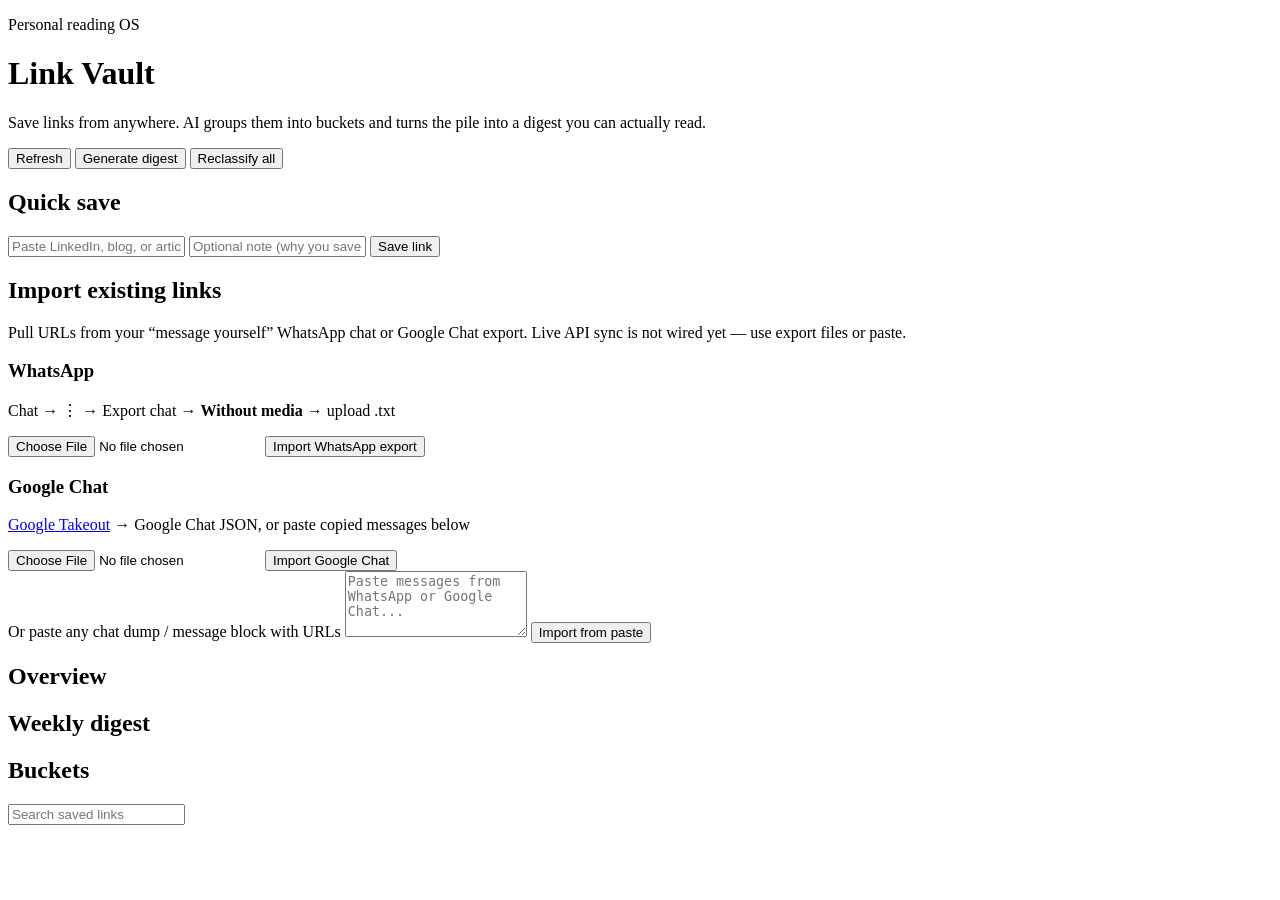
==== web/index.html @ b8b97b3b "code files" ====
<!DOCTYPE html>
<html lang="en">
  <head>
    <meta charset="UTF-8" />
    <meta name="viewport" content="width=device-width, initial-scale=1.0" />
    <title>Link Vault</title>
    <link rel="stylesheet" href="/assets/styles.css" />
  </head>
  <body>
    <header class="hero">
      <div>
        <p class="eyebrow">Personal reading OS</p>
        <h1>Link Vault</h1>
        <p class="subtitle">
          Save links from anywhere. AI groups them into buckets and turns the pile into a digest you can actually read.
        </p>
      </div>
      <div class="hero-actions">
        <button id="refreshBtn" class="btn secondary">Refresh</button>
        <button id="digestBtn" class="btn primary">Generate digest</button>
        <button id="reclassifyBtn" class="btn secondary" title="Apply new bucket labels to all saved links">Reclassify all</button>
      </div>
    </header>

    <main class="layout">
      <section class="panel save-panel">
        <h2>Quick save</h2>
        <form id="saveForm" class="save-form">
          <input
            id="urlInput"
            type="url"
            placeholder="Paste LinkedIn, blog, or article URL"
            required
          />
          <input id="noteInput" type="text" placeholder="Optional note (why you saved it)" />
          <button type="submit" class="btn primary">Save link</button>
        </form>
        <p id="saveStatus" class="status"></p>
      </section>

      <section class="panel import-panel">
        <h2>Import existing links</h2>
        <p class="summary">
          Pull URLs from your “message yourself” WhatsApp chat or Google Chat export. Live API sync is not wired yet — use export files or paste.
        </p>
        <div class="import-grid">
          <div class="import-card">
            <h3>WhatsApp</h3>
            <p class="summary">Chat → ⋮ → Export chat → <strong>Without media</strong> → upload .txt</p>
            <input id="whatsappFile" type="file" accept=".txt,text/plain" />
            <button id="whatsappImportBtn" class="btn primary" type="button">Import WhatsApp export</button>
          </div>
          <div class="import-card">
            <h3>Google Chat</h3>
            <p class="summary">
              <a href="https://takeout.google.com" target="_blank" rel="noreferrer">Google Takeout</a>
              → Google Chat JSON, or paste copied messages below
            </p>
            <input id="googleChatFile" type="file" accept=".json,application/json,.txt" />
            <button id="googleChatImportBtn" class="btn primary" type="button">Import Google Chat</button>
          </div>
        </div>
        <label class="paste-label">
          Or paste any chat dump / message block with URLs
          <textarea id="pasteInput" rows="4" placeholder="Paste messages from WhatsApp or Google Chat..."></textarea>
        </label>
        <button id="pasteImportBtn" class="btn secondary" type="button">Import from paste</button>
        <p id="importStatus" class="status"></p>
      </section>

      <section class="panel stats-panel">
        <h2>Overview</h2>
        <div id="stats" class="stats-grid"></div>
      </section>

      <section class="panel digest-panel hidden" id="digestPanel">
        <h2>Weekly digest</h2>
        <div id="digestContent"></div>
      </section>

      <section class="panel buckets-panel">
        <div class="panel-header">
          <h2>Buckets</h2>
          <input id="searchInput" type="search" placeholder="Search saved links" />
        </div>
        <div id="bucketFilters" class="chip-row"></div>
        <div id="itemsList" class="items-list"></div>
      </section>
    </main>

    <script src="/assets/app.js"></script>
  </body>
</html>
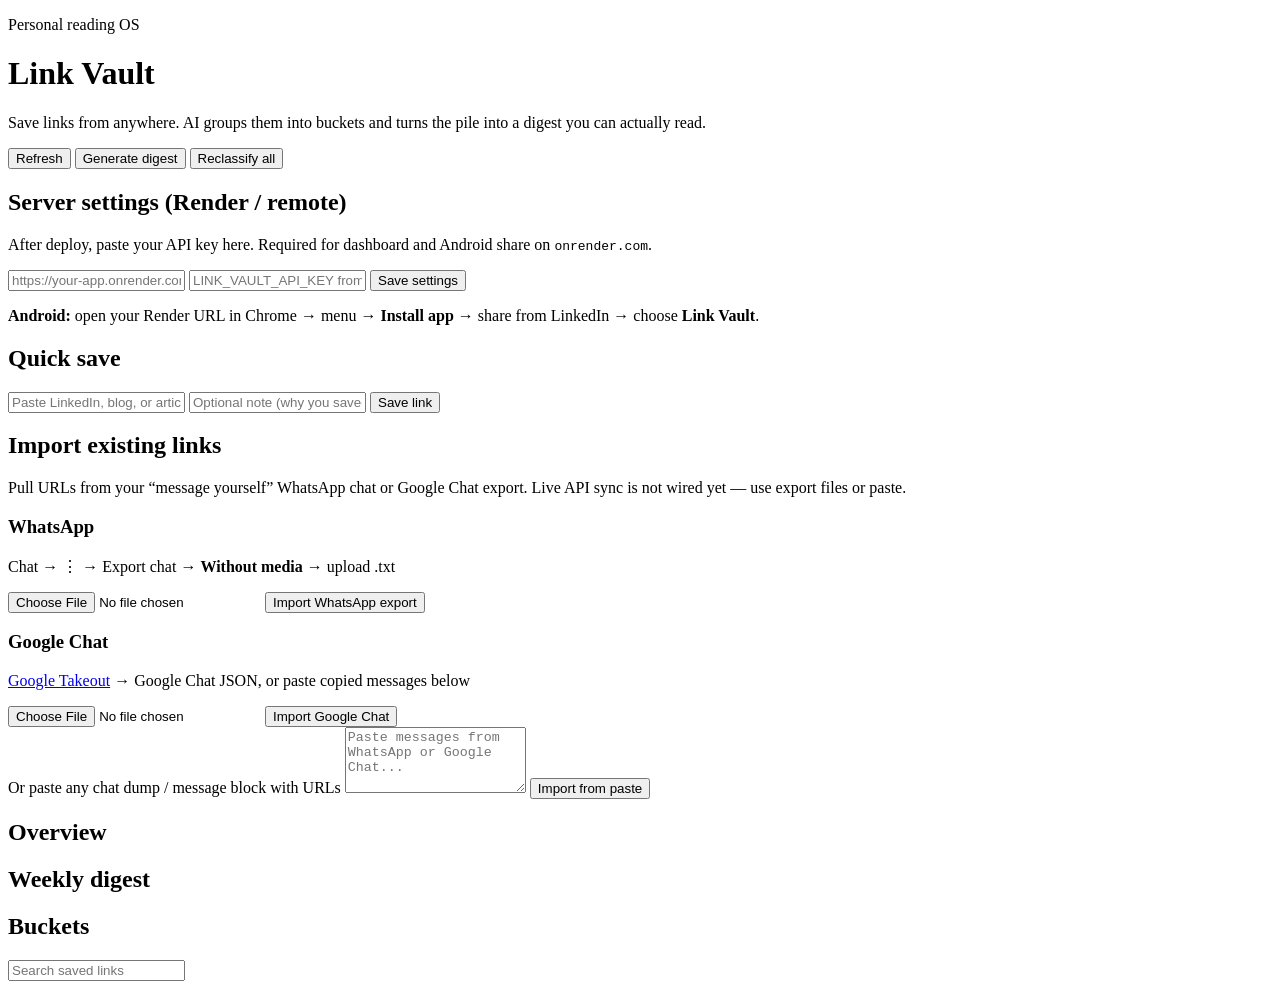
==== commit 1d86881a: "deployment changes Signed-off-by: Sahil Faizal <sahil.faizal@amd.com>" ====
--- a/web/index.html
+++ b/web/index.html
@@ -3,7 +3,9 @@
   <head>
     <meta charset="UTF-8" />
     <meta name="viewport" content="width=device-width, initial-scale=1.0" />
+    <meta name="theme-color" content="#6ea8ff" />
     <title>Link Vault</title>
+    <link rel="manifest" href="/assets/manifest.webmanifest" />
     <link rel="stylesheet" href="/assets/styles.css" />
   </head>
   <body>
@@ -23,6 +25,24 @@
     </header>
 
     <main class="layout">
+      <section class="panel settings-panel">
+        <h2>Server settings (Render / remote)</h2>
+        <p class="summary">
+          After deploy, paste your API key here. Required for dashboard and Android share on
+          <code>onrender.com</code>.
+        </p>
+        <div class="save-form settings-form">
+          <input id="settingsBaseUrl" type="url" placeholder="https://your-app.onrender.com (optional on same host)" />
+          <input id="settingsApiKey" type="password" placeholder="LINK_VAULT_API_KEY from Render" />
+          <button id="saveSettingsBtn" class="btn secondary" type="button">Save settings</button>
+        </div>
+        <p id="settingsStatus" class="status"></p>
+        <p class="summary">
+          <strong>Android:</strong> open your Render URL in Chrome → menu →
+          <strong>Install app</strong> → share from LinkedIn → choose <strong>Link Vault</strong>.
+        </p>
+      </section>
+
       <section class="panel save-panel">
         <h2>Quick save</h2>
         <form id="saveForm" class="save-form">
